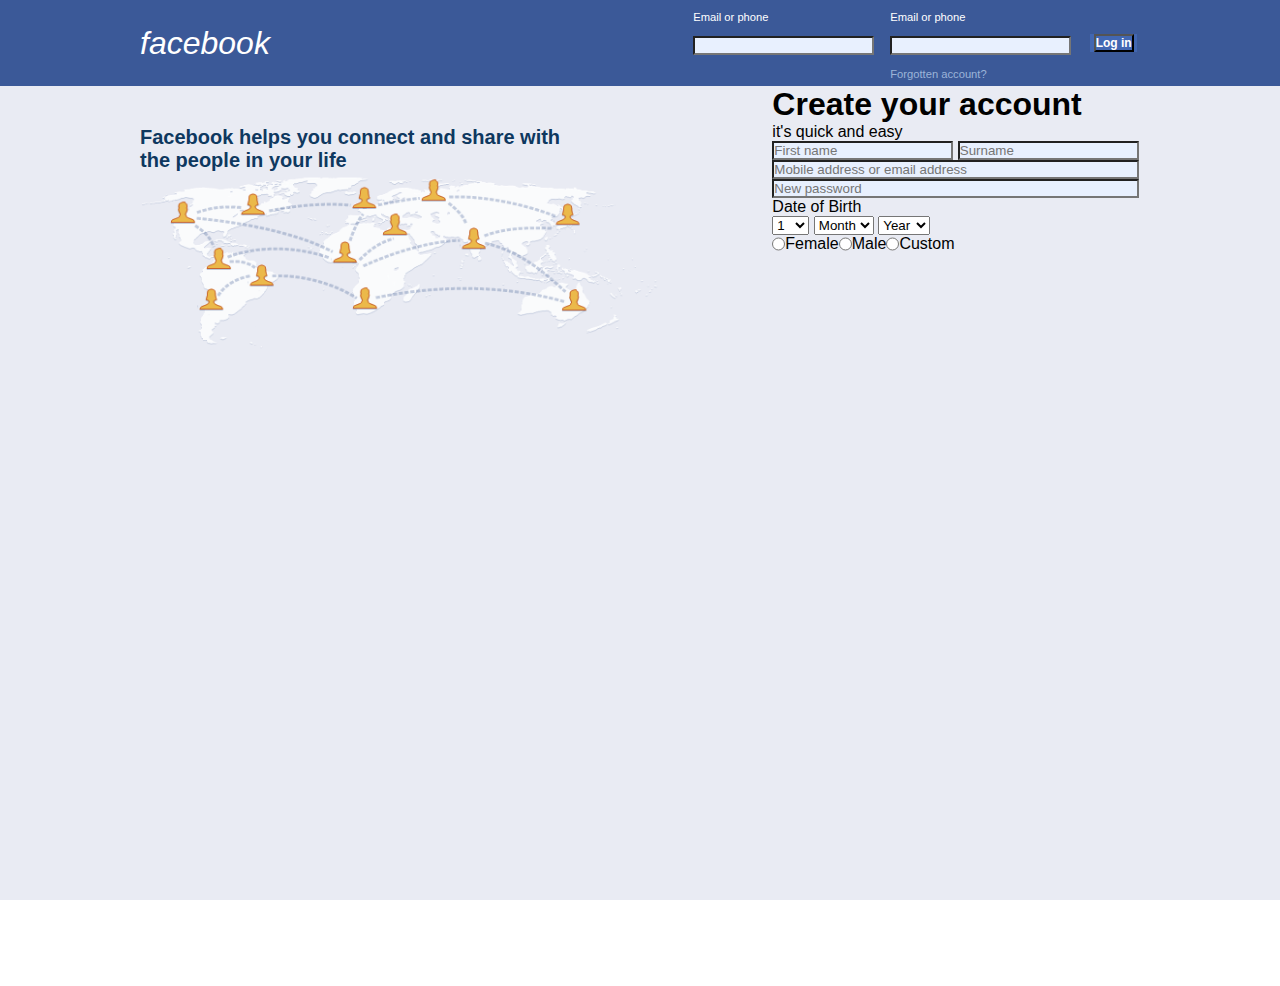
==== index.html @ 3f8b2a06 "feat:updated page" ====
<!DOCTYPE html>
<html lang="en">
<head>
  <link rel="stylesheet" href="css/main.css">
  <meta charset="UTF-8">
  <meta name="viewport" content="width=device-width, initial-scale=1.0">
  <title>Facebook Login Page</title>
</head>
<body>
  <section class="container">
    <nav>

      <div class="content">

        <div class="logo">
          
          <p class="facebook">facebook</p>

          <form action="home.html" class="form-field">
           
            <div class="text">
              <p class="phone">Email or phone</p>
              <input type="email" class="email" name="email" id="email">
            </div>
            <div class="login">
              <p class="phone">Email or phone</p>
              <input type="password" class="login-password" name="email" id="email">
              <p class="forgot">Forgotten account?</p>
            </div>
            <div class="button">
              <input type="button" value="Log in" id="login" name="login" placeholder="Log in" class="button">
            </div>
            </form>
          </div>
        </div>

      </div>
    </nav>
    <main>

      <div class="gradient">
        <h3 class="content-text">Facebook helps you connect and share with the people in your life</h3>
        <img src="./media/Facebookimage.png" width="520" height="180">
      </div>

        <signing >
            <div class="creating-account">
              <h1>Create your account</h1>
              <p>it's quick and easy</p>
              <input type="text" class="first name" name="first name" placeholder="First name">
              <input type="text" class=" Surname" name="Surname" placeholder="Surname">
            </div>

              <div class="address-form">

                <input type="text" class="address" name="address" placeholder="Mobile address or email address">

                <input type="text" class="address" name="address" placeholder="New password">
          
              </div>

          <div class="checkbox">

             <p>Date of Birth</p>

              <select id = "datelist">

                <option value = "1">1</option>
                <option value = "2">2</option>
                <option value = "3">3</option>
                <option value = "4">4</option>
                <option value = "5">5</option>
                <option value = "6">6</option>
                <option value = "7">7</option>
                <option value = "8">8</option>
                <option value = "9">9</option>
                <option value = "10">10</option>
                <option value = "11">11</option>
                <option value = "12">12</option>
                <option value = "13">13</option>
                <option value = "14">14</option>
                <option value = "15">15</option>
                <option value = "16">16</option>
                <option value = "17">17</option>
                <option value = "18">18</option>
                <option value = "19">19</option>
                <option value = "20">20</option>
                <option value = "21">21</option>
                <option value = "22">22</option>
                <option value = "23">23</option>
                <option value = "24">24</option>
                <option value = "25">25</option>
                <option value = "26">26</option>
                <option value = "27">27</option>
                <option value = "28">28</option>
                <option value = "29">29</option>
                <option value = "30">30</option>
                <option value = "31">31</option>

              </select>

            <select id = "monthlist">

              <option value = "0">Month</option>
              <option value = "january">Jan</option>
              <option value = "february">feb</option>
              <option value = "March">Mar</option>
              <option value = "April">Apr</option>
              <option value = "May">May</option>
              <option value = "June">Jun</option>
              <option value = "July">Jul</option>
              <option value = "August">Aug</option>
              <option value = "September">Sep</option>
              <option value = "October">Oct</option>
              <option value = "November">Nov</option>
              <option value = "December">Dec</option>

            </select>

              <select name="year" id="year">

                <option value="0">Year</option>
                <option value = "2020">2020</option>
                <option value = "2019">2019</option>
                <option value = "2018">2018</option>
                <option value = "2017">2017</option>
                <option value = "2016">2016</option>
                <option value = "2015">2015</option>
                <option value = "2014">2014</option>
                <option value = "2013">2013</option>
                <option value = "2012">2012</option>
                <option value = "2011">2011</option>
                <option value = "2010">2010</option>
                <option value = "2009">2009</option>
                <option value = "2008">2008</option>
                <option value = "2007">2007</option>
                <option value = "2006">2006</option>
                <option value = "2005">2005</option>
                <option value = "2004">2004</option>
                <option value = "2003">2003</option>
                <option value = "2002">2002</option>
                <option value = "2001">2001</option>
                <option value = "2000">2000</option>
                <option value = "1999">1999</option>

              </select>
          </div>
          <div class="radio-buttons">
         <input type="radio" name="Gender" id="Gender">
         <p>Female</p> 
         <input type="radio" name="Gender" id="Gender">
         <p>Male</p>
         <input type="radio" name="Gender" id="Gender">  
         <p>Custom</p>
          </div>
        </signing>
    </main>
    
    
 </section>
</body>
</html>
---- css/main.css ----
*{
  margin: 0;
  padding: 0;
  box-sizing: border-box;
}

body{
  font-size: 16px;
  font-family: Helvetica, sans-serif;
}
.container{
  background-color: #E9EBF3;
  height: 100vh;
}
nav{
  background-color: #3B5998;
  height: 86px;
  width: 100vw;
}
.content{
  color: #FFFFFF;
  margin: 0 auto;
  width: 100vw;
  height: 100%;
  max-width: 1000px;
}
.logo{
  display: flex;
  align-items: center;
  height: 100%;
  justify-content: space-between;
  
}
.facebook{
  font-style: italic;
  font-size: 2rem;
}
input{
  background-color: #E8F0FE;
}

.form-field{
  font-size: .7rem;
  display: flex;
  align-items: center;
}
.text{
  height: 64px;
  flex-direction: column;
  justify-content: flex-start;
}
.login{
  margin: 0 1rem;
  height: 64px;
  flex-direction: column;
  justify-content: flex-start;
}
.login p, .text p{
  margin: 0 0 .8rem;
} 
input.login-password{
margin-bottom: .8rem;
}

.forgot{
  color: #9CB4D8;
}

.button{
  background-color: #4267B2;
  font-size: 12px;
  font-weight: bold;
  color: #FFFFFF;
  text-align: center;
  margin: 0 .2rem;
}
main{
  display: flex;
  margin: 0 auto;
  width: 100vw;
  height: 100%;
  max-width: 1000px;

}
.gradient{
  margin-top: 2.5rem;
}
.content-text{
  color: #0E385F;
  font-size: 20px;
  font-weight: bold;
  width: 70%;
}
.address-form{
  display: flex;
  flex-direction: column;
}
.radio-buttons{
  display: flex;
}
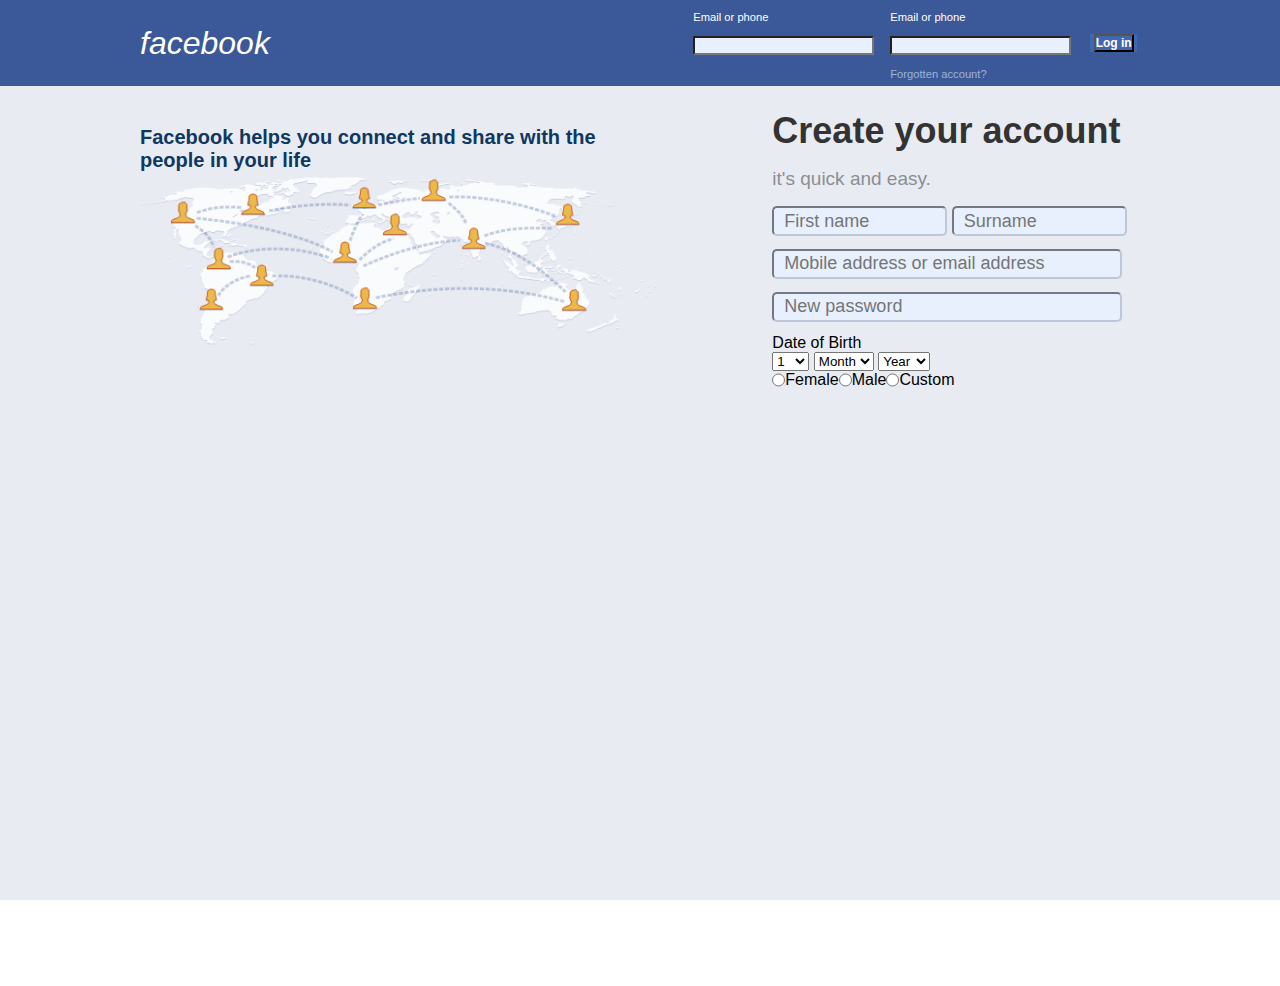
==== commit f8daed25: "feat:WIP" ====
--- a/index.html
+++ b/index.html
@@ -46,8 +46,8 @@
         <signing >
             <div class="creating-account">
               <h1>Create your account</h1>
-              <p>it's quick and easy</p>
-              <input type="text" class="first name" name="first name" placeholder="First name">
+              <p>it's quick and easy.</p>
+              <input type="text" class="first-name" name="first-name" placeholder="First name" >
               <input type="text" class=" Surname" name="Surname" placeholder="Surname">
             </div>
 
--- a/css/main.css
+++ b/css/main.css
@@ -8,15 +8,18 @@
   font-size: 16px;
   font-family: Helvetica, sans-serif;
 }
+
 .container{
   background-color: #E9EBF3;
   height: 100vh;
 }
+
 nav{
   background-color: #3B5998;
   height: 86px;
   width: 100vw;
 }
+
 .content{
   color: #FFFFFF;
   margin: 0 auto;
@@ -24,6 +27,7 @@
   height: 100%;
   max-width: 1000px;
 }
+
 .logo{
   display: flex;
   align-items: center;
@@ -31,10 +35,12 @@
   justify-content: space-between;
   
 }
+
 .facebook{
   font-style: italic;
   font-size: 2rem;
 }
+
 input{
   background-color: #E8F0FE;
 }
@@ -44,20 +50,24 @@
   display: flex;
   align-items: center;
 }
+
 .text{
   height: 64px;
   flex-direction: column;
   justify-content: flex-start;
 }
+
 .login{
   margin: 0 1rem;
   height: 64px;
   flex-direction: column;
   justify-content: flex-start;
 }
+
 .login p, .text p{
   margin: 0 0 .8rem;
-} 
+}
+
 input.login-password{
 margin-bottom: .8rem;
 }
@@ -74,27 +84,75 @@
   text-align: center;
   margin: 0 .2rem;
 }
+
 main{
   display: flex;
   margin: 0 auto;
   width: 100vw;
   height: 100%;
   max-width: 1000px;
+}
 
-}
 .gradient{
   margin-top: 2.5rem;
 }
+
 .content-text{
   color: #0E385F;
   font-size: 20px;
   font-weight: bold;
-  width: 70%;
+  width: 80%;
 }
+
+.creating-account h1{
+   font-size: 2.25rem;
+   font-weight: 600;
+   margin: 1.5rem 0 .5rem 0;
+   color: #333333;
+}
+
+.creating-account p{
+  font-size: 1.1875rem;
+  margin: 1rem 0;
+  font-weight: normal;
+  color: #8B8E93;
+}
+
+.first-name{
+  width: 175px;
+  height: 30px;
+  border-color: #bdc7d8;
+  border-radius: 5px;
+  font-size: 1.125rem;
+  padding: 8px 10px;
+  margin-bottom: .8rem;
+}
+
+.Surname{
+  width: 175px;
+  height: 30px;
+  border-color: #bdc7d8;
+  border-radius: 5px;
+  font-size: 1.125rem;
+  padding: 8px 10px;
+}
+
 .address-form{
   display: flex;
   flex-direction: column;
 }
+.address{
+  width: 350px;
+  height: 30px;
+  border-color: #bdc7d8;
+  border-radius: 5px;
+  margin-bottom: .8rem;
+  font-size: 1.125rem;
+  color: #BABABA;
+  padding: 8px 10px;
+  font-weight: 200;
+}
+
 .radio-buttons{
   display: flex;
 }
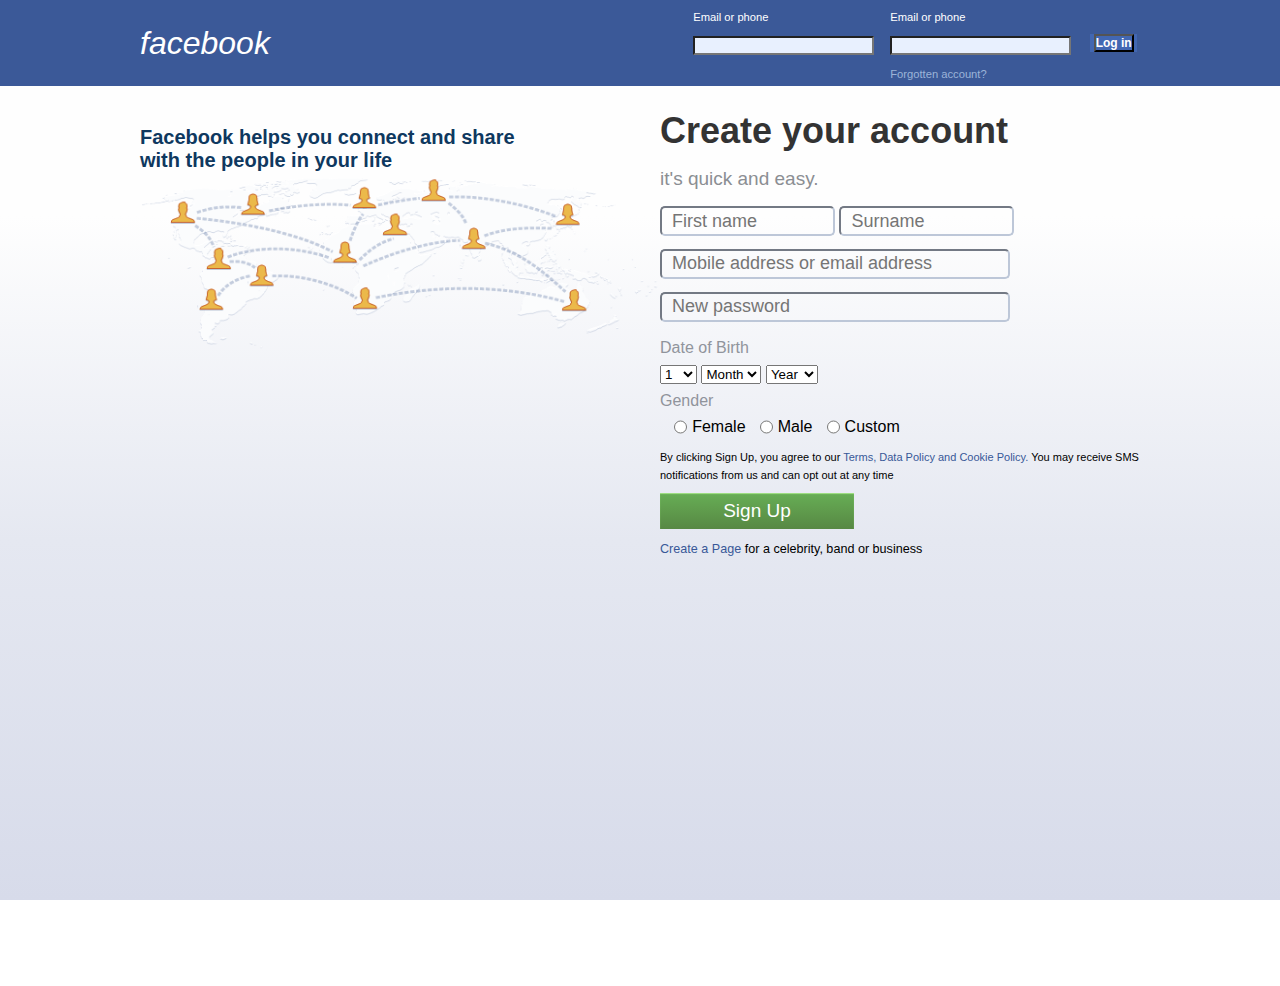
==== commit 8ecad93c: "WIP:login page" ====
--- a/index.html
+++ b/index.html
@@ -146,12 +146,31 @@
               </select>
           </div>
           <div class="radio-buttons">
-         <input type="radio" name="Gender" id="Gender">
-         <p>Female</p> 
-         <input type="radio" name="Gender" id="Gender">
-         <p>Male</p>
-         <input type="radio" name="Gender" id="Gender">  
-         <p>Custom</p>
+            
+            <label>Gender</label>
+           
+
+           
+              <div class="flex">
+
+              <input type="radio" name="Gender" id="Gender">
+              <p>Female</p> 
+              <input type="radio" name="Gender" id="Gender">
+              <p>Male</p>
+              <input type="radio" name="Gender" id="Gender">  
+              <p>Custom</p>
+
+             </div>
+
+          </div>
+
+          <span class="font">By clicking Sign Up, you agree to our <a href="">Terms, Data Policy and Cookie Policy.</a> You may receive SMS notifications from us and can opt out at any time</span>
+
+          <div class="sign-up">
+            <input type="button" value="Sign Up"   name="Sign Up">
+          </div>
+          
+          <span class="page"><a href="">Create a Page</a> for a celebrity, band or business</span>
           </div>
         </signing>
     </main>
--- a/css/main.css
+++ b/css/main.css
@@ -10,7 +10,7 @@
 }
 
 .container{
-  background-color: #E9EBF3;
+  background: linear-gradient(to bottom,#FEFEFE 24%,#E5E8F1 60%, #D7DBEA);
   height: 100vh;
 }
 
@@ -126,6 +126,7 @@
   font-size: 1.125rem;
   padding: 8px 10px;
   margin-bottom: .8rem;
+  background-color: transparent;
 }
 
 .Surname{
@@ -135,6 +136,7 @@
   border-radius: 5px;
   font-size: 1.125rem;
   padding: 8px 10px;
+  background-color: transparent;
 }
 
 .address-form{
@@ -151,8 +153,72 @@
   color: #BABABA;
   padding: 8px 10px;
   font-weight: 200;
-}
+  background-color: transparent;
+}
+.checkbox p{
+  color: #90949C;
+  margin-bottom: .5rem;
+  margin-top: .3rem;
+}
+
 
 .radio-buttons{
   display: flex;
-}
+  flex-direction: column;
+}
+.radio-buttons label{
+  color: #90949C;
+  margin-bottom: .5rem;
+  margin-top: .5rem;
+}
+
+.radio-buttons .flex input{
+    margin-left: .9rem;
+}
+
+.radio-buttons .flex p{
+  margin-left: .3rem;
+}
+
+.flex{
+  display: flex;
+  margin-bottom: .7rem;
+ }
+ .font{
+   font-size: 0.6875rem;
+   width: 4px;
+ }
+ .font a{
+  color: #385898;
+  cursor: pointer;
+  text-decoration: none;
+ }
+
+ .sign-up{
+  margin-top: 10px;
+  margin-bottom: 10px;
+}
+ 
+ .sign-up input{
+   font-size: 1.1875rem;
+  min-width: 194px;
+  padding: 7px 20px;
+  text-align: center;
+  background: linear-gradient(#67ae55, #578843);
+  background-color: #69a74e;
+  box-shadow: inset 0 1px 1px #a4e388;
+  border: none;
+  color: white;
+ }
+
+ .page{
+  font-size: 0.7875rem;
+  font-weight: 400;
+ }
+ 
+ .page a{
+  color: #385898;
+  cursor: pointer;
+  text-decoration: none;
+ }
+
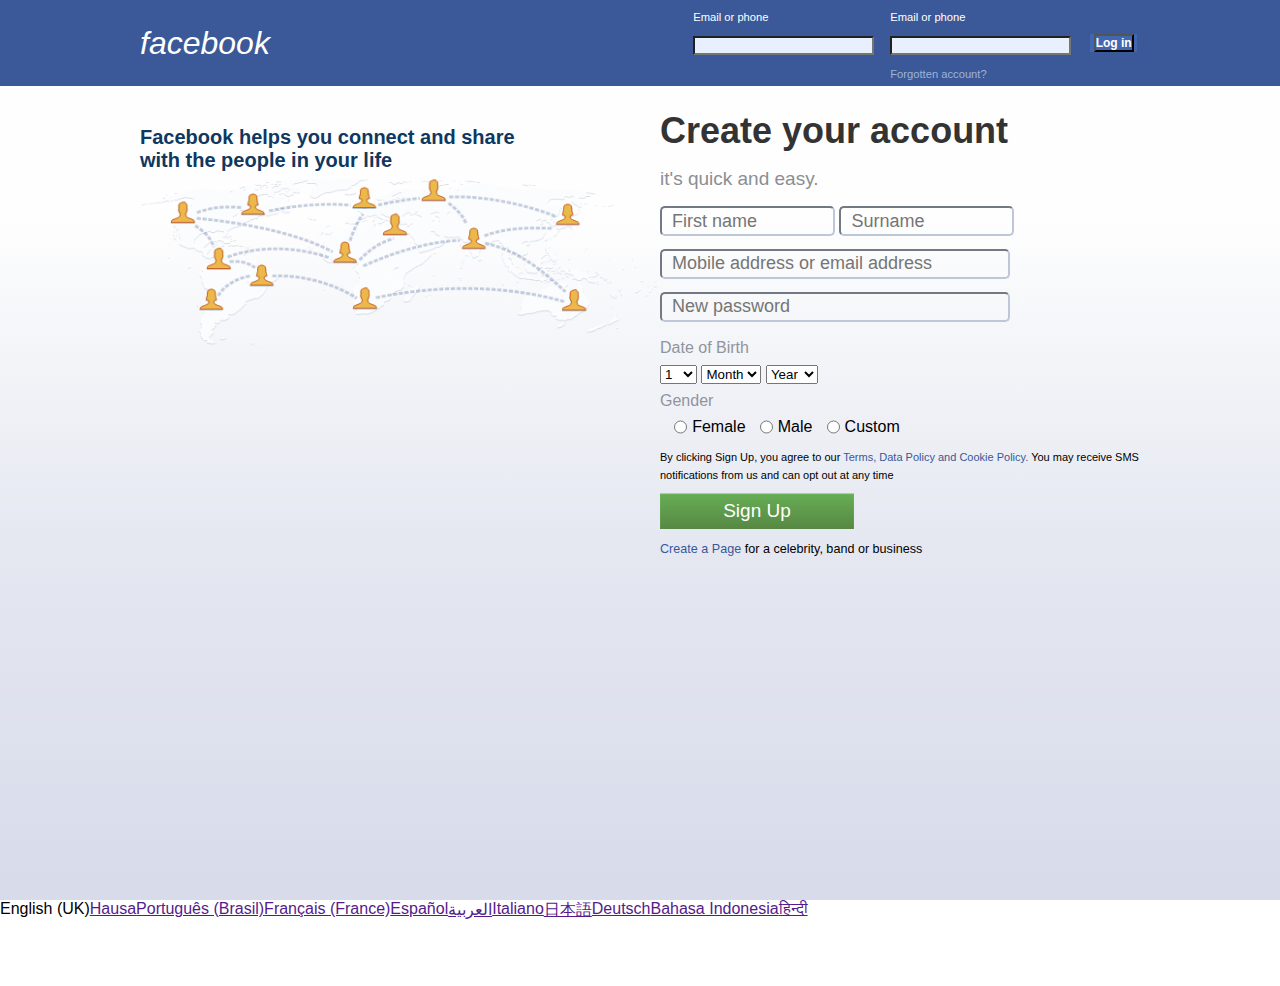
==== commit b0abe188: "added language selector" ====
--- a/index.html
+++ b/index.html
@@ -177,5 +177,24 @@
     
     
  </section>
+
+  <div class="language-selector"> 
+
+      <div id="Page-footer">
+        <p>English (UK)</p>
+        <a href="">Hausa</a>
+        <a href="">Português (Brasil)</a>
+        <a href="">Français (France)</a>
+        <a href="">Español</a>
+        <a href="">العربية</a>
+        <a href="">Italiano</a>
+        <a href="">日本語</a>
+        <a href="">Deutsch</a>
+        <a href="">Bahasa Indonesia</a>
+        <a href="">हिन्दी</a>
+      </div>
+
+  </div>
+
 </body>
 </html>--- a/css/main.css
+++ b/css/main.css
@@ -222,3 +222,13 @@
   text-decoration: none;
  }
 
+ .language-selector{
+  display: flex;
+  align-items: center;
+  height: 100%;
+ }
+
+ #Page-footer{
+   display: flex;
+ }
+
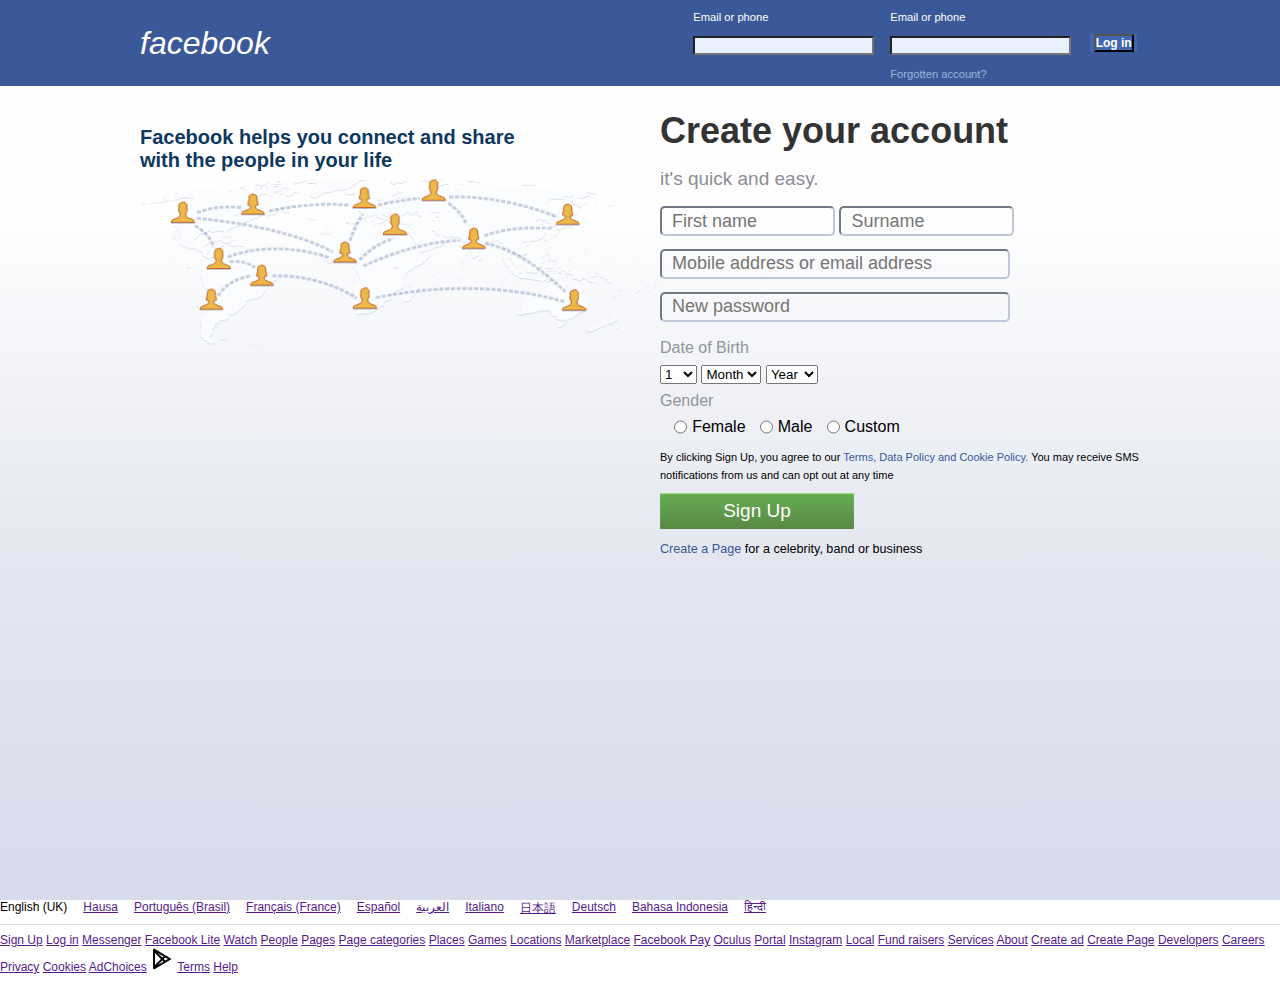
==== commit d124f35a: "added footer" ====
--- a/index.html
+++ b/index.html
@@ -177,8 +177,9 @@
     
     
  </section>
-
-  <div class="language-selector"> 
+  
+  <footer>
+    <div class="language-selector"> 
 
       <div id="Page-footer">
         <p>English (UK)</p>
@@ -193,8 +194,50 @@
         <a href="">Bahasa Indonesia</a>
         <a href="">हिन्दी</a>
       </div>
+    </div>
+  
+
+  <div class="contentcurve"></div>
+
+    <div class="pagefooter">
+
+      <div class="pagefooterchildren">
+
+        <a href="">Sign Up</a>
+        <a href="">Log in</a>
+        <a href="">Messenger</a>
+        <a href="">Facebook Lite</a>
+        <a href="">Watch</a>
+        <a href="">People</a>
+        <a href="">Pages</a>
+        <a href="">Page categories</a>
+        <a href="">Places</a>
+        <a href="">Games</a>
+        <a href="">Locations</a>
+        <a href="">Marketplace</a>
+        <a href="">Facebook Pay</a>
+        <a href="">Oculus</a>
+        <a href="">Portal</a>
+        <a href="">Instagram</a>
+        <a href="">Local</a>
+        <a href="">Fund raisers</a>
+        <a href="">Services</a>
+        <a href="">About</a>
+        <a href="">Create ad</a>
+        <a href="">Create Page</a>
+        <a href="">Developers</a>
+        <a href="">Careers</a>
+        <a href="">Privacy</a>
+        <a href="">Cookies</a>
+        <a href="">AdChoices</a>
+        <img src="./media/play.svg" alt="play">
+        <a href="">Terms</a>
+        <a href="">Help</a>
+
+    </div>
 
   </div>
 
+</footer>
 </body>
 </html>--- a/css/main.css
+++ b/css/main.css
@@ -230,5 +230,27 @@
 
  #Page-footer{
    display: flex;
- }
-
+   font-size: 0.75rem;
+ }
+
+ ##Page-footer p{
+    color: #887388;
+ }
+
+ #Page-footer a{
+   margin-left: 1rem;
+ }
+
+ .contentcurve{
+  border-bottom: 1px solid #dddfe2;
+  font-size: 1px;
+  height: 8px;
+  margin-bottom: 8px;
+ }
+
+ .pagefooter{
+  display: flex;
+  align-items: center;
+  flex-wrap: wrap;
+  font-size: 0.75rem;
+ }
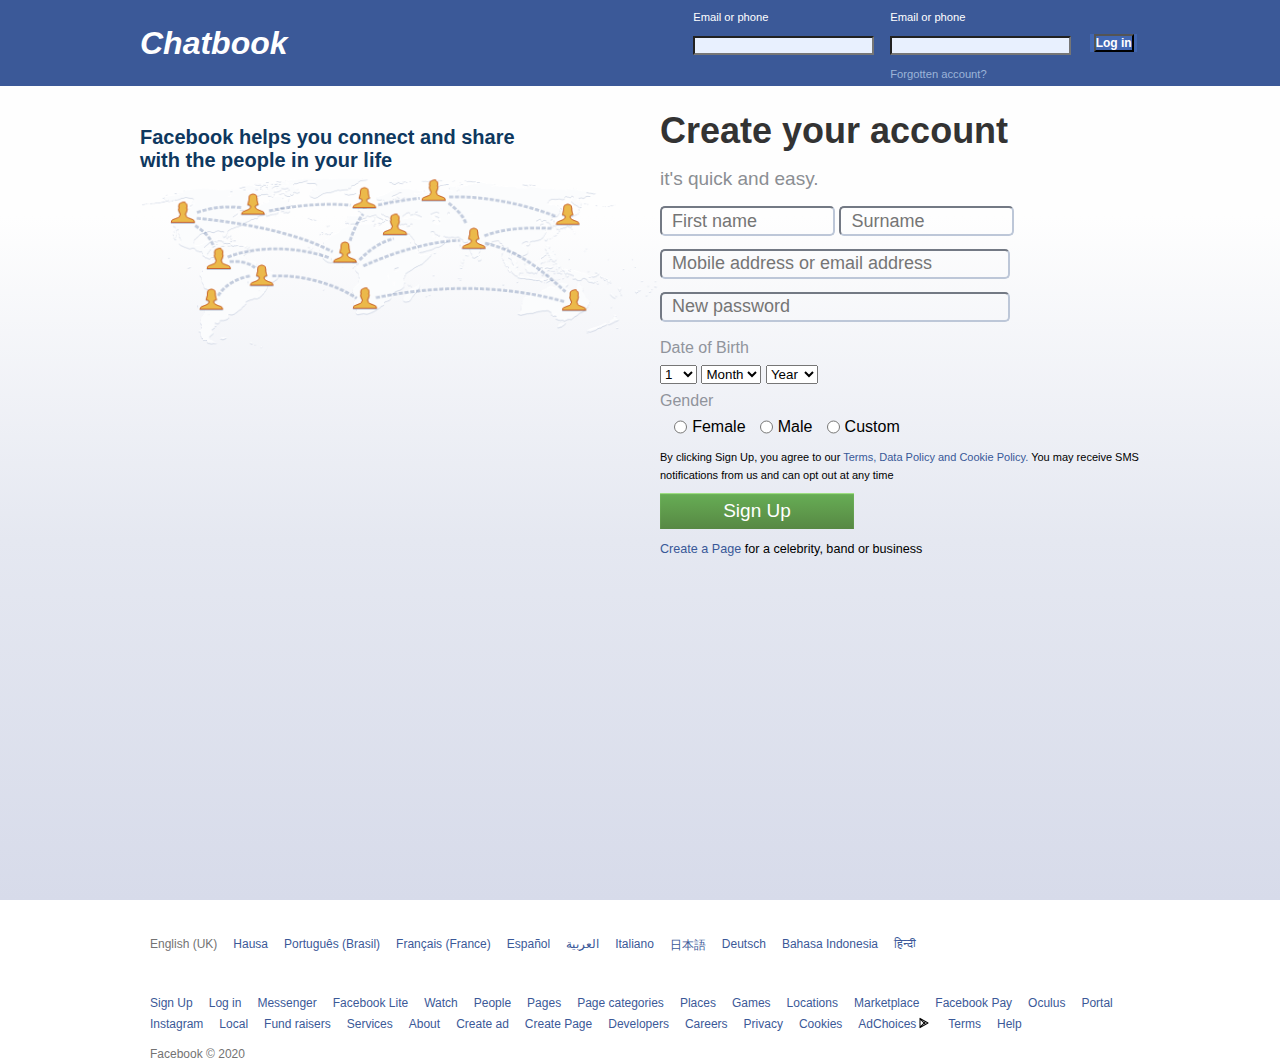
==== commit d563fc5b: "Chatbook login page" ====
--- a/index.html
+++ b/index.html
@@ -14,7 +14,7 @@
 
         <div class="logo">
           
-          <p class="facebook">facebook</p>
+          <p class="facebook">Chatbook</p>
 
           <form action="home.html" class="form-field">
            
@@ -151,7 +151,7 @@
            
 
            
-              <div class="flex">
+              <div class=" radios  flex">
 
               <input type="radio" name="Gender" id="Gender">
               <p>Female</p> 
@@ -179,6 +179,9 @@
  </section>
   
   <footer>
+    <div>
+
+    
     <div class="language-selector"> 
 
       <div id="Page-footer">
@@ -197,11 +200,11 @@
     </div>
   
 
-  <div class="contentcurve"></div>
+  
 
     <div class="pagefooter">
 
-      <div class="pagefooterchildren">
+      
 
         <a href="">Sign Up</a>
         <a href="">Log in</a>
@@ -229,15 +232,17 @@
         <a href="">Careers</a>
         <a href="">Privacy</a>
         <a href="">Cookies</a>
-        <a href="">AdChoices</a>
-        <img src="./media/play.svg" alt="play">
+        <a href="" class="class">
+          <span>AdChoices</span>
+          <img src="./media/play.svg" width="16px" height="12px" alt="play">
+        </a>
         <a href="">Terms</a>
         <a href="">Help</a>
-
-    </div>
+      <span class="copyright">Facebook © 2020</span>
+    
 
   </div>
-
+</div>
 </footer>
 </body>
 </html>--- a/css/main.css
+++ b/css/main.css
@@ -39,6 +39,7 @@
 .facebook{
   font-style: italic;
   font-size: 2rem;
+  font-weight: 800;
 }
 
 input{
@@ -180,9 +181,12 @@
   margin-left: .3rem;
 }
 
+.radios{
+  margin-bottom: .7rem;
+}
+
 .flex{
   display: flex;
-  margin-bottom: .7rem;
  }
  .font{
    font-size: 0.6875rem;
@@ -233,19 +237,29 @@
    font-size: 0.75rem;
  }
 
- ##Page-footer p{
-    color: #887388;
+ #Page-footer p{
+    color: #737373;
+ }
+ footer{
+   height:10vh;
+   width: 980px;
+   display: flex;
+   /* flex-direction: column; */
+   justify-content: center;
+   margin: auto;
  }
 
  #Page-footer a{
    margin-left: 1rem;
+   text-decoration: none;
+   color: #3B5998;
  }
 
  .contentcurve{
   border-bottom: 1px solid #dddfe2;
   font-size: 1px;
   height: 8px;
-  margin-bottom: 8px;
+  /* margin-bottom: 8px; */
  }
 
  .pagefooter{
@@ -254,3 +268,18 @@
   flex-wrap: wrap;
   font-size: 0.75rem;
  }
+ .pagefooter a{
+    margin-right: 1rem;
+    margin-top: .4rem;
+    text-decoration: none;
+    color: #3B5998;
+ }
+
+ .pagefooter .class{
+   display: flex;
+ }
+
+.pagefooter .copyright{
+  margin-top: 1rem;
+  color: #737373;
+}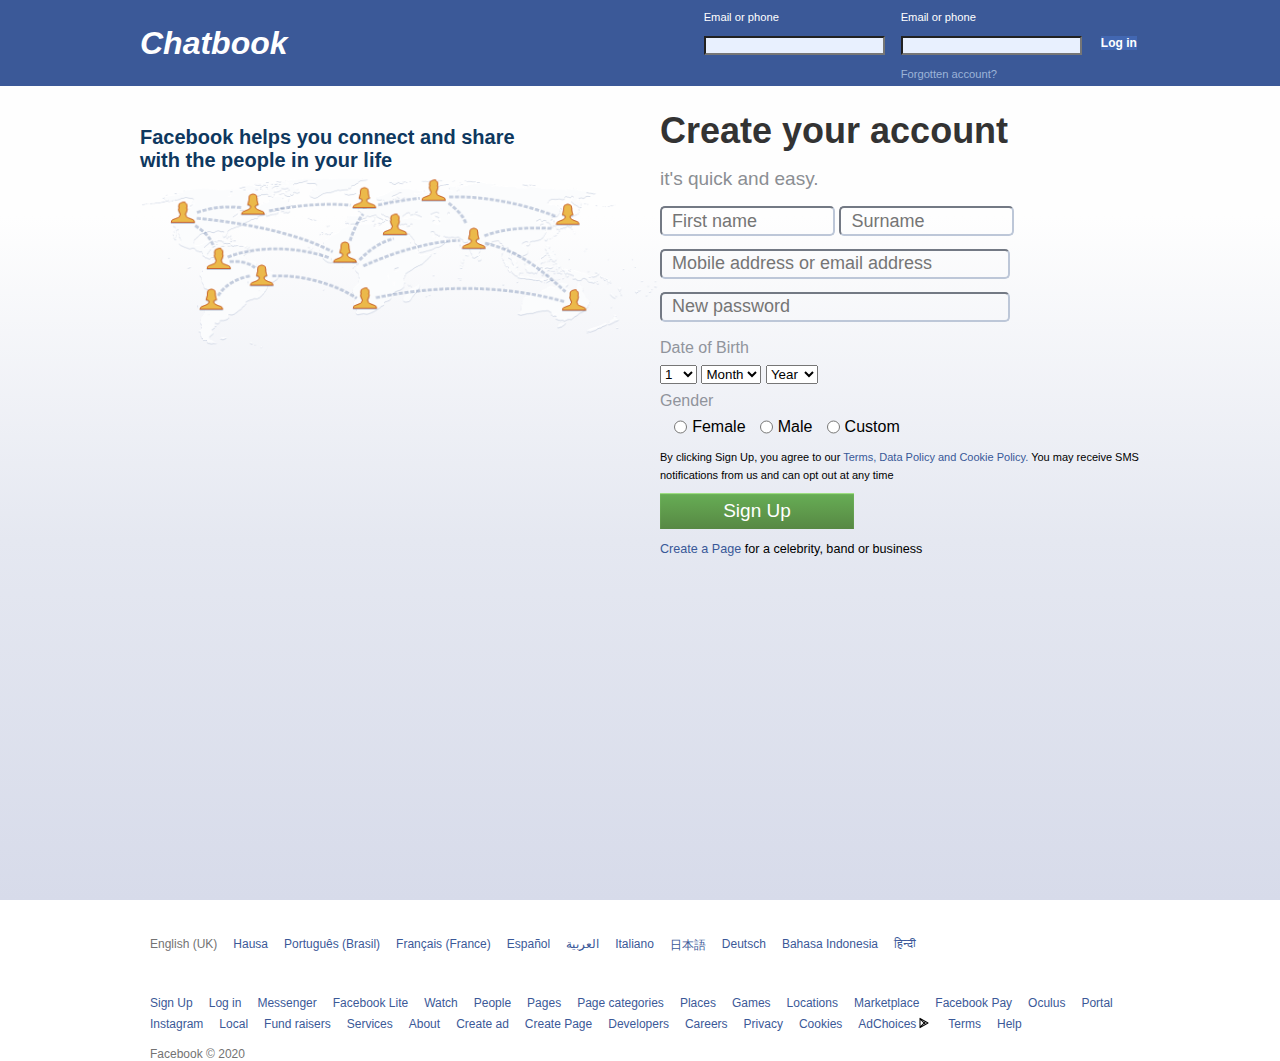
==== commit e9ba55a3: "feat: fix-card" ====
--- a/index.html
+++ b/index.html
@@ -16,7 +16,7 @@
           
           <p class="facebook">Chatbook</p>
 
-          <form action="home.html" class="form-field">
+          <form method="" action="home.html" class="form-field">
            
             <div class="text">
               <p class="phone">Email or phone</p>
@@ -28,7 +28,7 @@
               <p class="forgot">Forgotten account?</p>
             </div>
             <div class="button">
-              <input type="button" value="Log in" id="login" name="login" placeholder="Log in" class="button">
+             <button class="button">Log in</button> 
             </div>
             </form>
           </div>
--- a/css/main.css
+++ b/css/main.css
@@ -77,13 +77,15 @@
   color: #9CB4D8;
 }
 
-.button{
+  button{
   background-color: #4267B2;
   font-size: 12px;
   font-weight: bold;
   color: #FFFFFF;
   text-align: center;
   margin: 0 .2rem;
+  border: none;
+  outline: none;
 }
 
 main{
